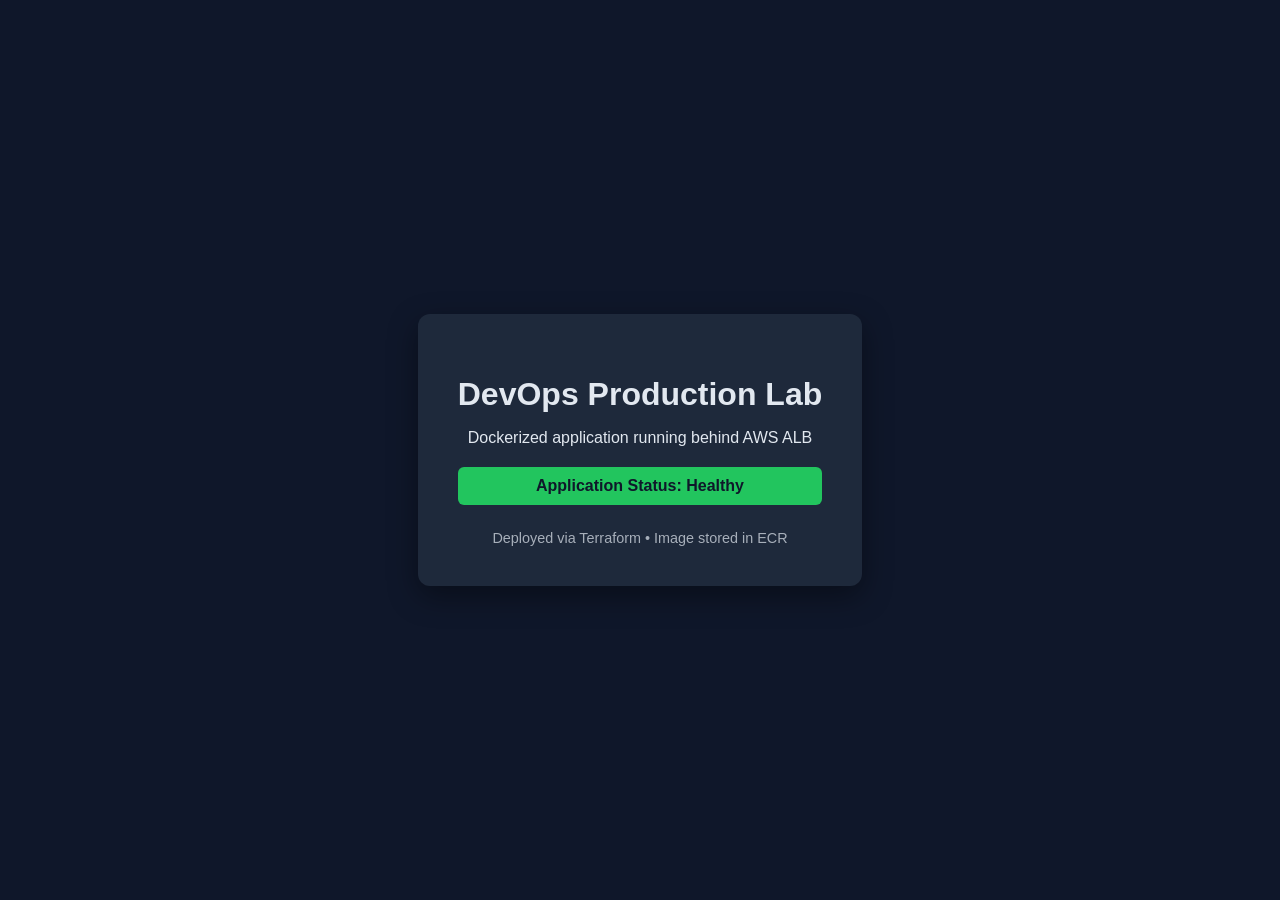
==== app/index.html @ 1e9fb774 "App first upload" ====
<!DOCTYPE html>
<html lang="en">
<head>
    <meta charset="UTF-8">
    <meta name="viewport" content="width=device-width, initial-scale=1.0">
    <title>DevOps Production Lab</title>
    <style>
        body {
            margin: 0;
            font-family: Arial, sans-serif;
            background: #0f172a;
            color: #e2e8f0;
            display: flex;
            justify-content: center;
            align-items: center;
            height: 100vh;
            text-align: center;
        }

        .card {
            background: #1e293b;
            padding: 40px;
            border-radius: 12px;
            box-shadow: 0 10px 30px rgba(0,0,0,0.4);
        }

        h1 {
            margin-bottom: 10px;
        }

        .status {
            margin-top: 20px;
            padding: 10px;
            background: #22c55e;
            color: #0f172a;
            border-radius: 6px;
            font-weight: bold;
        }

        .footer {
            margin-top: 25px;
            font-size: 0.9em;
            opacity: 0.7;
        }
    </style>
</head>
<body>
    <div class="card">
        <h1>DevOps Production Lab</h1>
        <p>Dockerized application running behind AWS ALB</p>
        <div class="status">Application Status: Healthy</div>
        <div class="footer">
            Deployed via Terraform • Image stored in ECR
        </div>
    </div>
</body>
</html>
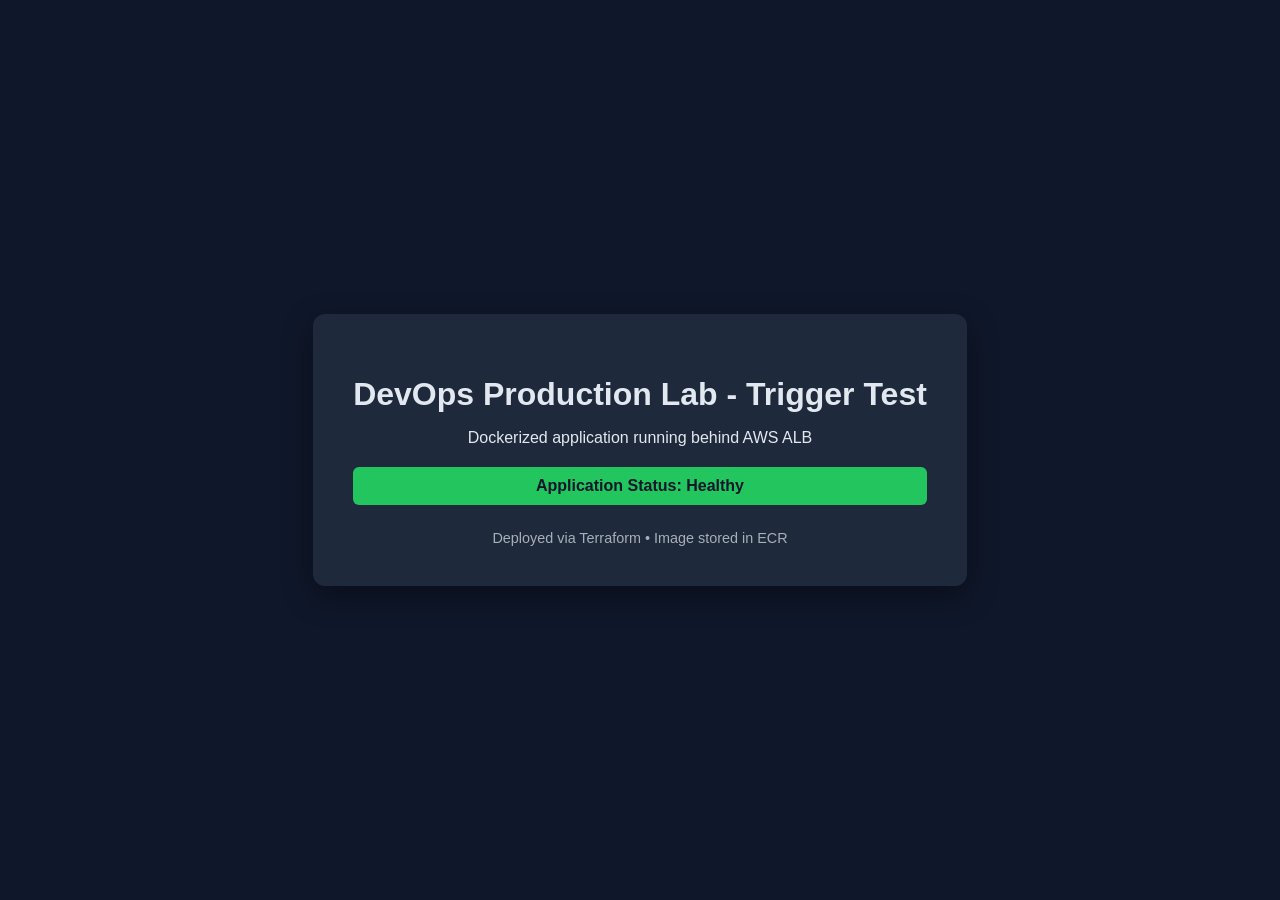
==== commit 2f44ad1d: "Update index.html to check trigger" ====
--- a/app/index.html
+++ b/app/index.html
@@ -46,7 +46,7 @@
 </head>
 <body>
     <div class="card">
-        <h1>DevOps Production Lab</h1>
+        <h1>DevOps Production Lab - Trigger Test</h1>
         <p>Dockerized application running behind AWS ALB</p>
         <div class="status">Application Status: Healthy</div>
         <div class="footer">
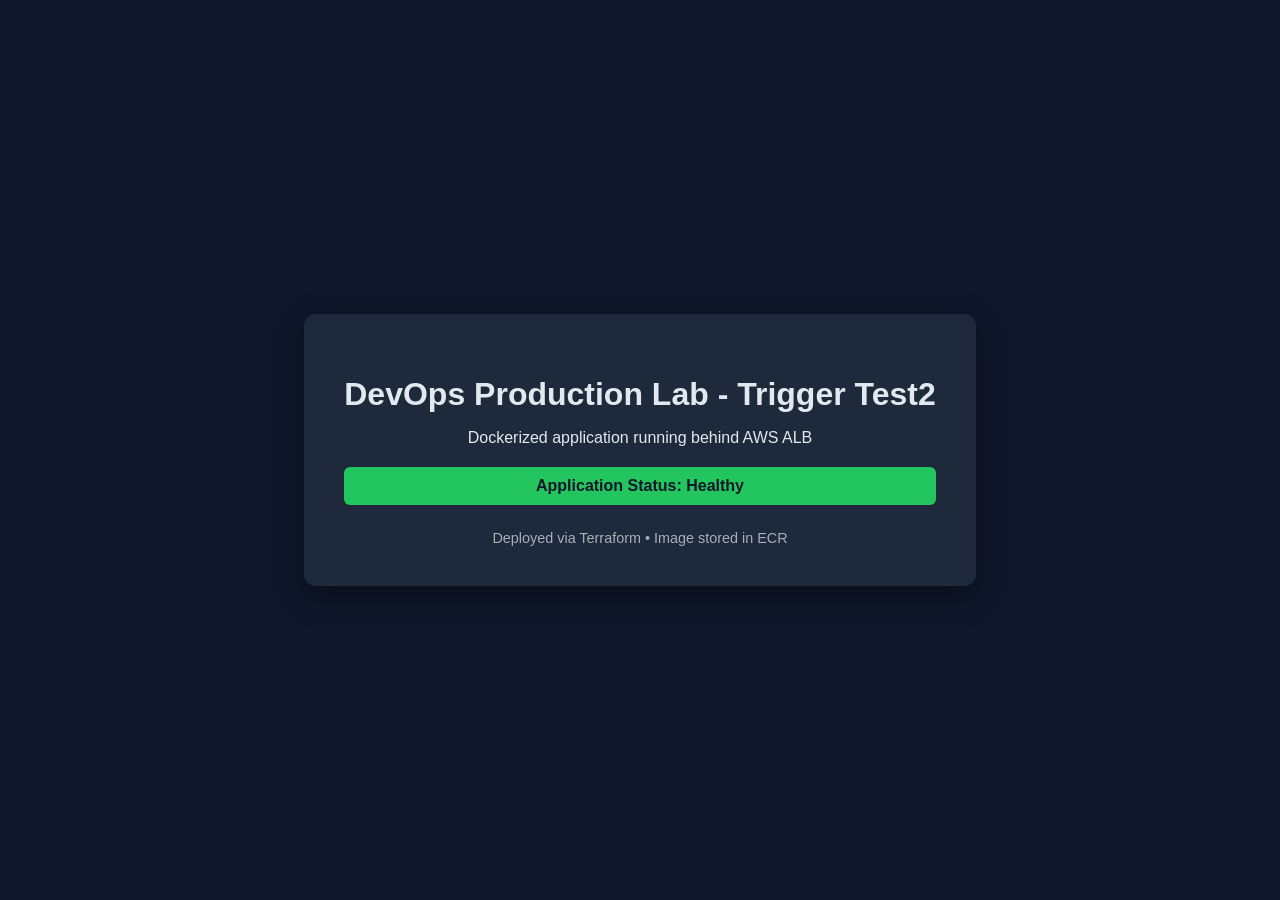
==== commit 5019cedd: "Update index.html" ====
--- a/app/index.html
+++ b/app/index.html
@@ -46,7 +46,7 @@
 </head>
 <body>
     <div class="card">
-        <h1>DevOps Production Lab - Trigger Test</h1>
+        <h1>DevOps Production Lab - Trigger Test2</h1>
         <p>Dockerized application running behind AWS ALB</p>
         <div class="status">Application Status: Healthy</div>
         <div class="footer">
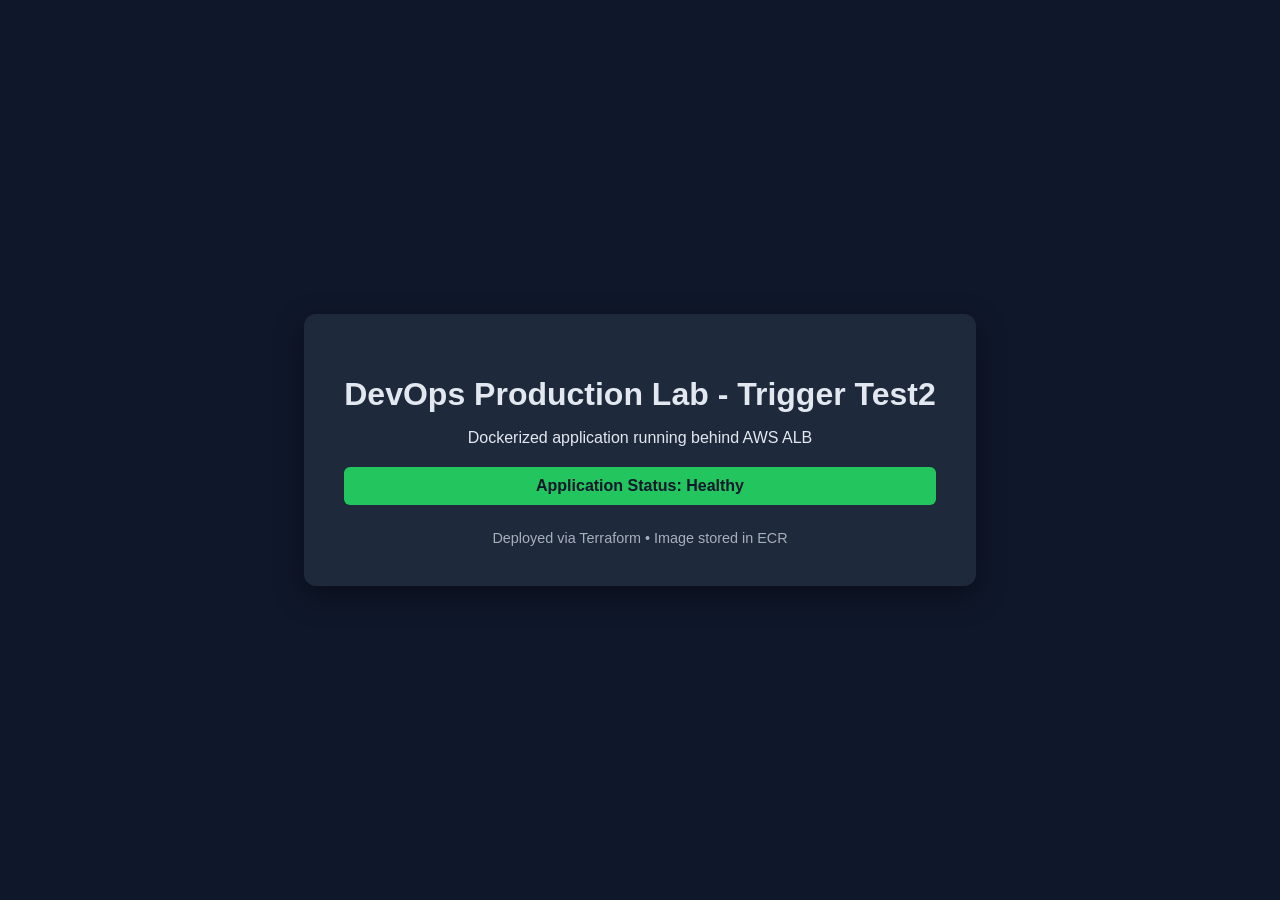
==== commit b1d57b02: "Update index.html" ====
--- a/app/index.html
+++ b/app/index.html
@@ -9,7 +9,7 @@
             margin: 0;
             font-family: Arial, sans-serif;
             background: #0f172a;
-            color: #e2e8f0;
+            color: #e3e8f0;
             display: flex;
             justify-content: center;
             align-items: center;
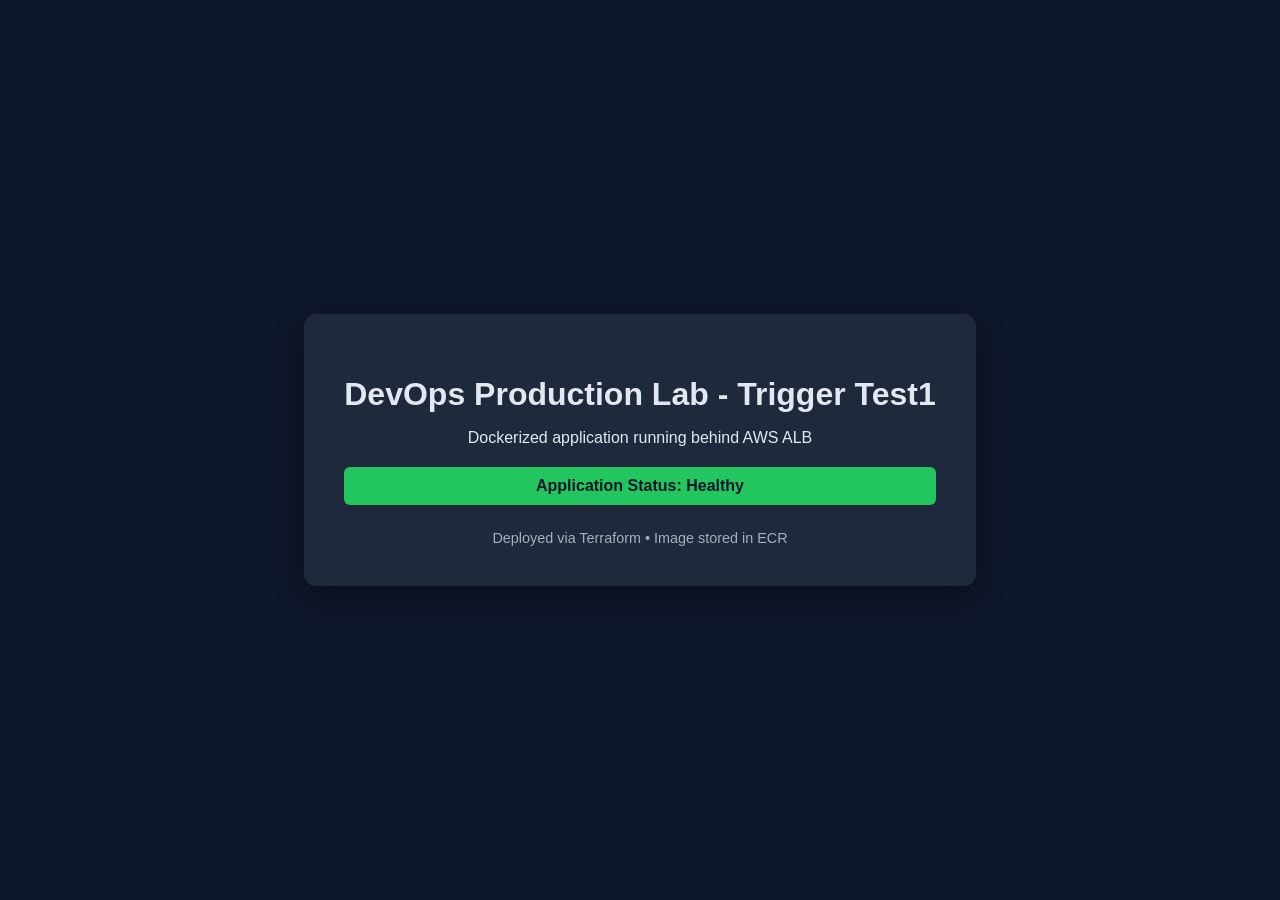
==== commit 00a619d6: "Update index.html" ====
--- a/app/index.html
+++ b/app/index.html
@@ -46,7 +46,7 @@
 </head>
 <body>
     <div class="card">
-        <h1>DevOps Production Lab - Trigger Test2</h1>
+        <h1>DevOps Production Lab - Trigger Test1</h1>
         <p>Dockerized application running behind AWS ALB</p>
         <div class="status">Application Status: Healthy</div>
         <div class="footer">
